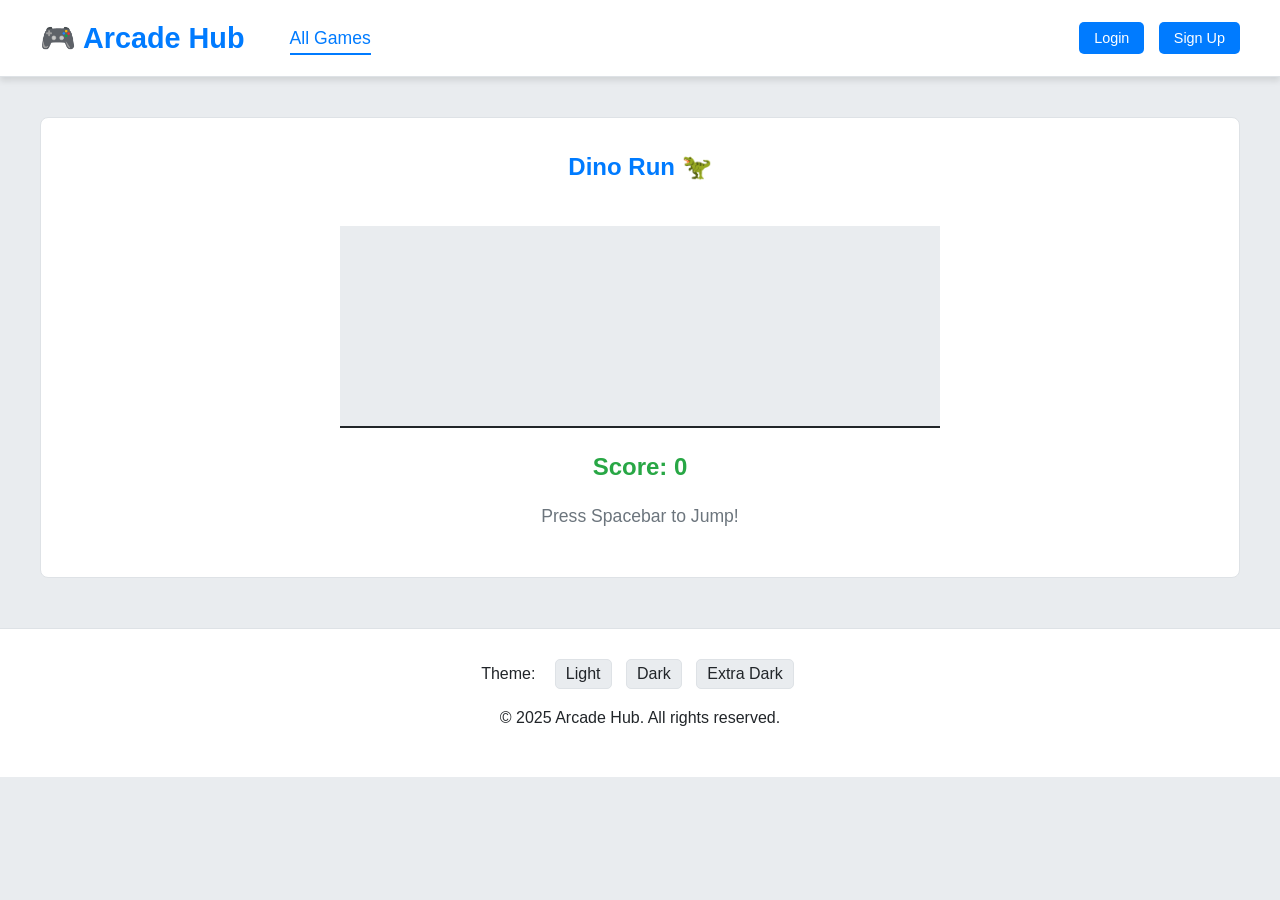
==== dino.html @ 9a7f0ec1 "Add files via upload Migrate to multi-page site with themes and new games" ====
<!DOCTYPE html>
<html lang="en">
<head>
    <meta charset="UTF-8">
    <meta name="viewport" content="width=device-width, initial-scale=1.0">
    <title>Dino Run - Arcade Hub 🕹️</title>
    <link rel="stylesheet" href="style.css">
</head>
<body>

    <header>
        <div class="header-content">
            <h1><a href="home.html">🎮 Arcade Hub</a></h1>
            <nav>
                <a href="home.html" class="nav-link active">All Games</a>
            </nav>
        </div>
        <div class="auth-buttons">
            <button onclick="openModal('login')">Login</button>
            <button onclick="openModal('signup')">Sign Up</button>
        </div>
    </header>

    <div class="container">
        <div class="game-wrapper">
            <h2>Dino Run 🦖</h2>
            <div id="dino-game">
                <div id="dino"></div>
                <div id="obstacle"></div>
            </div>
            <div id="dino-score">Score: 0</div>
            <p class="instruction">Press Spacebar to Jump!</p>
            <button class="btn" id="dino-restart-btn" style="display:none;">Play Again</button>
        </div>
    </div>

    <div id="accountModal" class="modal">
        </div>

    <footer>
        <div class="theme-switcher">
            <span>Theme:</span>
            <button class="btn btn-theme" onclick="setTheme('light')">Light</button>
            <button class="btn btn-theme" onclick="setTheme('dark')">Dark</button>
            <button class="btn btn-theme" onclick="setTheme('extra-dark')">Extra Dark</button>
        </div>
        <p>&copy; 2025 Arcade Hub. All rights reserved.</p>
    </footer>

    <script src="script.js"></script>

</body>
</html>
---- style.css ----
/* --- THEME DEFINITIONS --- */
:root {
    /* Light Theme (Default) */
    --primary-color: #007bff;
    --secondary-color: #28a745;
    --text-color: #212529;
    --bg-color: #e9ecef;
    --card-bg: #ffffff;
    --header-bg: #ffffff;
    --header-text: #007bff;
    --border-color: #dee2e6;
    --auth-btn-bg: #007bff;
    --auth-btn-text: #ffffff;
    --btn-secondary-bg: #6c757d;
}

[data-theme="dark"] {
    --primary-color: #0d6efd;
    --secondary-color: #198754;
    --text-color: #f8f9fa;
    --bg-color: #212529;
    --card-bg: #343a40;
    --header-bg: #343a40;
    --header-text: #ffffff;
    --border-color: #495057;
    --auth-btn-bg: #0d6efd;
    --auth-btn-text: #ffffff;
    --btn-secondary-bg: #6c757d;
}

[data-theme="extra-dark"] {
    --primary-color: #00aaff;
    --secondary-color: #32cd32;
    --text-color: #adb5bd;
    --bg-color: #0c0c0c;
    --card-bg: #1a1a1a;
    --header-bg: #1a1a1a;
    --header-text: #00aaff;
    --border-color: #333;
    --auth-btn-bg: #00aaff;
    --auth-btn-text: #212529;
    --btn-secondary-bg: #495057;
}

/* --- GENERAL STYLES --- */
body {
    font-family: -apple-system, BlinkMacSystemFont, "Segoe UI", Roboto, "Helvetica Neue", Arial, sans-serif;
    margin: 0;
    padding: 0;
    background-color: var(--bg-color);
    color: var(--text-color);
    line-height: 1.6;
    transition: background-color 0.3s, color 0.3s;
}

/* --- LOGIN PAGE STYLES (NEW) --- */
.login-page-body {
    display: flex;
    justify-content: center;
    align-items: center;
    min-height: 100vh;
}
.login-container {
    text-align: center;
}
.login-card {
    background-color: var(--card-bg);
    border: 1px solid var(--border-color);
    padding: 2rem 2.5rem;
    border-radius: 8px;
    box-shadow: 0 5px 15px rgba(0, 0, 0, 0.08);
    width: 100%;
    max-width: 400px;
}
.login-card h1 {
    color: var(--primary-color);
    margin-top: 0;
}
.login-card label {
    display: block;
    text-align: left;
    font-weight: bold;
    margin-top: 1rem;
    margin-bottom: 0.25rem;
}
.login-card input {
    width: 100%;
    padding: 10px;
    box-sizing: border-box; /* Important */
    border: 1px solid var(--border-color);
    border-radius: 4px;
    background: var(--bg-color);
    color: var(--text-color);
}
.btn-login {
    width: 100%;
    margin-top: 1.5rem;
    padding: 12px;
}
.guest-link {
    display: block;
    margin-top: 1.5rem;
    color: var(--primary-color);
    text-decoration: none;
    font-weight: bold;
}
.guest-link:hover {
    text-decoration: underline;
}
.theme-switcher-login {
    margin-top: 2rem;
}

/* --- HEADER & NAV BAR (SIMPLIFIED) --- */
header {
    background-color: var(--header-bg);
    color: var(--header-text);
    padding: 15px 40px;
    display: flex;
    justify-content: space-between;
    align-items: center;
    box-shadow: 0 4px 6px rgba(0, 0, 0, 0.1);
    border-bottom: 1px solid var(--border-color);
    transition: background-color 0.3s;
}
header .header-content { display: flex; align-items: center; }
header h1 { margin: 0; font-size: 1.8em; }
header h1 a { text-decoration: none; color: var(--header-text); }
header nav { margin-left: 30px; }
.nav-link {
    color: var(--text-color);
    text-decoration: none;
    font-size: 1.1em;
    margin: 0 15px;
    padding-bottom: 5px;
    border-bottom: 2px solid transparent;
}
.nav-link.active, .nav-link:hover {
    color: var(--primary-color);
    border-bottom-color: var(--primary-color);
}
.auth-buttons button {
    background-color: var(--auth-btn-bg);
    color: var(--auth-btn-text);
    border: none;
    padding: 8px 15px;
    border-radius: 5px;
    cursor: pointer;
    font-size: 0.9em;
    margin-left: 10px;
    transition: background-color 0.2s;
}
.auth-buttons button:hover { opacity: 0.85; }

/* --- BUTTON STYLES (General) --- */
.btn {
    background-color: var(--primary-color);
    color: white;
    border: none;
    padding: 10px 20px;
    border-radius: 5px;
    cursor: pointer;
    font-size: 1em;
    margin-top: 15px;
    transition: background-color 0.2s;
    text-decoration: none;
}
.btn:hover { background-color: #0056b3; }
.btn-play { text-align: center; display: block; }
#tictactoe-reset-btn, #rps-reset-btn { background-color: var(--btn-secondary-bg); }
#tictactoe-reset-btn:hover, #rps-reset-btn:hover { background-color: #5a6268; }
#memory-reset-btn { background-color: #ffc107; color: var(--text-color); }
#memory-reset-btn:hover { background-color: #e0a800; }

/* --- MAIN LAYOUT (GALLERY & GAME PAGES) --- */
.container {
    max-width: 1200px;
    margin: 40px auto;
    padding: 0 20px;
}
.game-grid {
    display: grid;
    grid-template-columns: repeat(auto-fit, minmax(320px, 1fr));
    gap: 30px;
    margin-top: 30px;
}
.game-card {
    background-color: var(--card-bg);
    border: 1px solid var(--border-color);
    border-radius: 8px;
    box-shadow: 0 5px 15px rgba(0, 0, 0, 0.08);
    padding: 25px;
    transition: all 0.3s;
}
.game-card:hover {
    transform: translateY(-3px);
    box-shadow: 0 8px 20px rgba(0, 0, 0, 0.15);
}
.game-card h3 {
    color: var(--primary-color);
    margin-top: 0;
    text-align: center;
    padding-bottom: 10px;
    border-bottom: 2px solid var(--border-color);
}

/* Wrapper for dedicated game pages */
.game-wrapper {
    background-color: var(--card-bg);
    border: 1px solid var(--border-color);
    border-radius: 8px;
    padding: 30px;
    display: flex;
    flex-direction: column;
    align-items: center;
}
.game-wrapper h2 { color: var(--primary-color); margin-top: 0; }
.instruction { font-size: 1.1em; color: var(--btn-secondary-bg); margin-top: 15px; }

/* --- GAME STYLES (ALL 5 GAMES) --- */

/* 1. TIC-TAC-TOE STYLES */
.tictactoe-container { display: flex; flex-direction: column; align-items: center; }
#tictactoe-status { font-size: 1.2em; font-weight: bold; margin-bottom: 15px; color: var(--secondary-color); }
.board { display: grid; grid-template-columns: repeat(3, 80px); grid-template-rows: repeat(3, 80px); gap: 5px; margin-bottom: 20px; }
.cell { background-color: var(--bg-color); border: 1px solid var(--border-color); display: flex; justify-content: center; align-items: center; font-size: 2.5em; font-weight: bold; cursor: pointer; user-select: none; }
.cell:hover:not(.x):not(.o) { background-color: #e9ecef; }
.cell.x { color: #dc3545; }
.cell.o { color: #007bff; }

/* 2. RPS STYLES */
.rps-container { text-align: center; }
.rps-score { font-size: 1.1em; margin: 15px 0; font-weight: bold; }
.rps-buttons .btn-icon { background: none; border: 2px solid var(--primary-color); color: var(--primary-color); padding: 10px 15px; font-size: 2em; margin: 5px; border-radius: 8px; transition: all 0.2s; }
.rps-buttons .btn-icon:hover { background-color: var(--primary-color); color: white; transform: scale(1.05); }
#rps-result { font-size: 1.2em; margin-top: 20px; min-height: 25px; font-weight: bold; }

/* 3. MEMORY GAME STYLES */
.memory-container { display: flex; flex-direction: column; align-items: center; }
#memory-board { display: grid; grid-template-columns: repeat(4, 1fr); gap: 10px; width: 100%; max-width: 380px; }
.memory-card { background-color: var(--primary-color); height: 80px; display: flex; justify-content: center; align-items: center; font-size: 2em; color: var(--primary-color); border-radius: 5px; cursor: pointer; transition: transform 0.3s; }
.memory-card.flipped { background-color: var(--card-bg); color: var(--text-color); }
.memory-card.matched { background-color: var(--secondary-color); color: white; cursor: default; }
#memory-status { margin-top: 15px; font-size: 1.1em; color: var(--secondary-color); }

/* 4. SNAKE GAME STYLES */
#snake-display { font-size: 1.5em; font-weight: bold; color: var(--secondary-color); margin-bottom: 15px; }
#snake-board { border: 5px solid var(--primary-color); background-color: var(--bg-color); }
#snake-start-btn { background-color: var(--secondary-color); }
#snake-start-btn:hover { background-color: #1f7c3d; }

/* 5. DINO RUN STYLES */
#dino-game {
    width: 600px;
    height: 200px;
    border-bottom: 2px solid var(--text-color);
    margin: 20px auto;
    position: relative;
    overflow: hidden;
    background: var(--bg-color);
}
#dino {
    width: 50px;
    height: 50px;
    font-size: 50px; 
    position: absolute;
    bottom: 0;
    left: 20px;
}
#obstacle {
    width: 30px;
    height: 60px;
    background-color: var(--secondary-color);
    position: absolute;
    bottom: 0;
    right: -30px; 
}
.dino-jump { animation: dino-jump 0.5s linear; }
.obstacle-animate { animation: obstacle-move 2s linear infinite; }
@keyframes dino-jump {
    0% { bottom: 0; }
    50% { bottom: 100px; }
    100% { bottom: 0; }
}
@keyframes obstacle-move {
    0% { right: -30px; }
    100% { right: 600px; }
}
#dino-score { font-size: 1.5em; font-weight: bold; color: var(--secondary-color); }
#dino-restart-btn { background-color: var(--btn-secondary-bg); }

/* --- MODAL (Account Pop-up) STYLES --- */
.modal {
    display: none; position: fixed; z-index: 1000; left: 0; top: 0; width: 100%; height: 100%; overflow: auto; background-color: rgba(0,0,0,0.4);
}
.modal-content {
    background-color: var(--card-bg); margin: 10% auto; padding: 30px; border: 1px solid var(--border-color); width: 80%; max-width: 400px; border-radius: 8px; box-shadow: 0 5px 15px rgba(0,0,0,0.3);
}
.close-btn { color: #aaa; float: right; font-size: 28px; font-weight: bold; }
.close-btn:hover, .close-btn:focus { color: var(--text-color); text-decoration: none; cursor: pointer; }
.modal-content input { width: 100%; padding: 10px; margin: 8px 0 15px 0; display: inline-block; border: 1px solid var(--border-color); box-sizing: border-box; border-radius: 4px; background: var(--bg-color); color: var(--text-color); }
.modal-content button { width: 100%; margin-top: 10px; }
.modal-content small { display: block; margin-top: 15px; text-align: center; color: var(--btn-secondary-bg); }

/* --- FOOTER STYLES --- */
footer {
    text-align: center;
    padding: 30px 20px;
    margin-top: 50px;
    background-color: var(--header-bg);
    color: var(--text-color);
    border-top: 1px solid var(--border-color);
    transition: background-color 0.3s;
}
.theme-switcher { margin-bottom: 15px; }
.theme-switcher span { margin-right: 10px; }
.btn-theme {
    background: var(--bg-color);
    color: var(--text-color);
    border: 1px solid var(--border-color);
    padding: 5px 10px;
    margin: 0 5px;
}
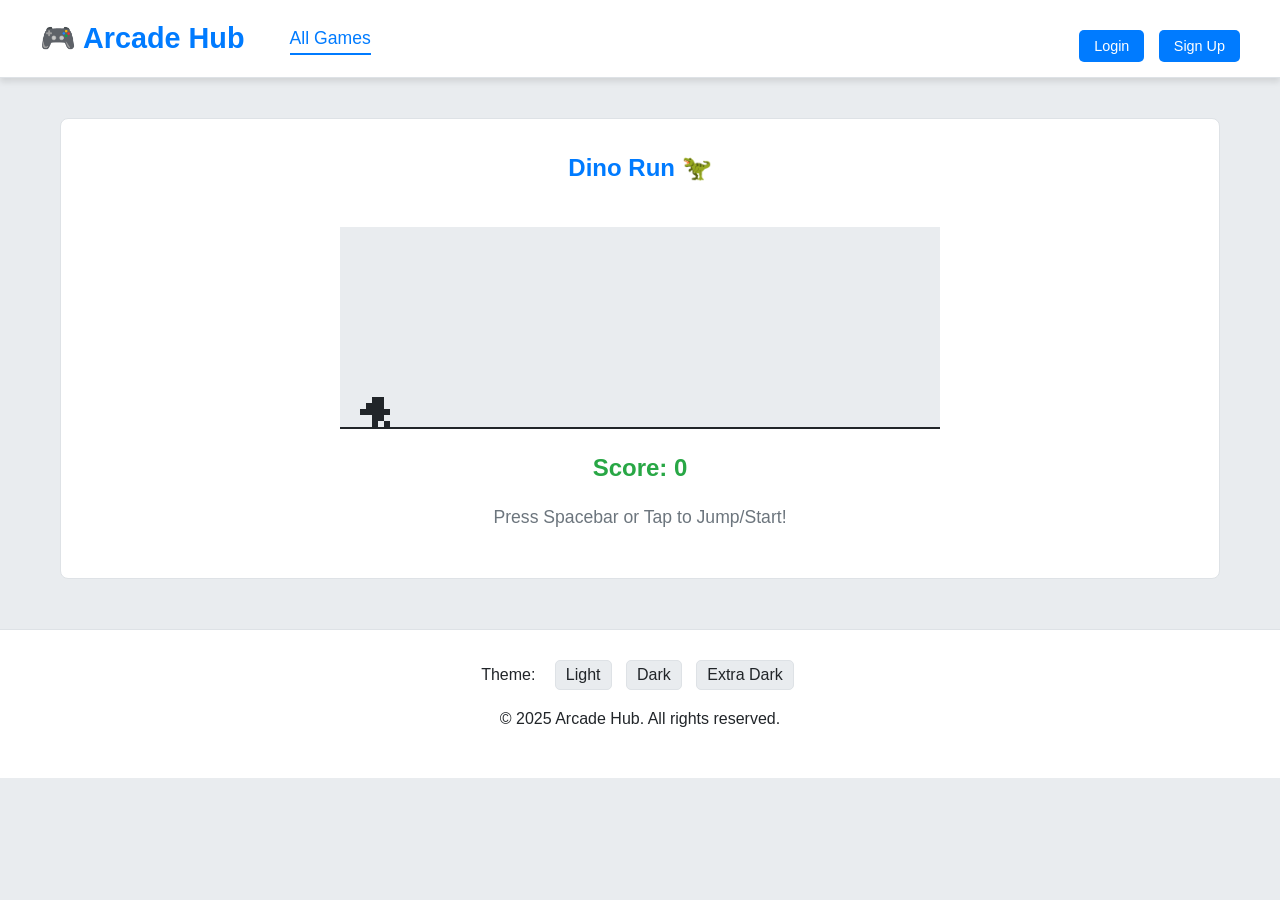
==== commit 4bf72da2: "Add files via upload" ====
--- a/dino.html
+++ b/dino.html
@@ -8,6 +8,7 @@
 </head>
 <body>
 
+    <!-- STANDARD HEADER -->
     <header>
         <div class="header-content">
             <h1><a href="home.html">🎮 Arcade Hub</a></h1>
@@ -16,27 +17,42 @@
             </nav>
         </div>
         <div class="auth-buttons">
-            <button onclick="openModal('login')">Login</button>
-            <button onclick="openModal('signup')">Sign Up</button>
+            <!-- Auth buttons dynamically loaded by script.js -->
         </div>
     </header>
 
+    <!-- MAIN CONTENT / GAME WRAPPER -->
     <div class="container">
         <div class="game-wrapper">
             <h2>Dino Run 🦖</h2>
             <div id="dino-game">
-                <div id="dino"></div>
+                <!-- Dino will be drawn here by JS using .dino-pixel divs -->
+                <div id="dino"></div> 
                 <div id="obstacle"></div>
             </div>
             <div id="dino-score">Score: 0</div>
-            <p class="instruction">Press Spacebar to Jump!</p>
+            <p class="instruction">Press Spacebar or Tap to Jump/Start!</p>
             <button class="btn" id="dino-restart-btn" style="display:none;">Play Again</button>
         </div>
     </div>
 
+    <!-- ACCOUNT MODAL (POPUP) -->
     <div id="accountModal" class="modal">
+        <div class="modal-content">
+            <span class="close-btn" onclick="closeModal()">&times;</span>
+            <h3 id="modal-title"></h3>
+            <form onsubmit="handleAccount(event)">
+                <label for="modal_username"><b>Username</b></label>
+                <input type="text" id="modal_username" placeholder="Enter Username" name="modal_username" required>
+                <label for="modal_psw"><b>Password</b></label>
+                <input type="password" id="modal_psw" placeholder="Enter Password" name="modal_psw" required>
+                <button type="submit" id="modal-submit-btn" class="btn"></button>
+            </form>
+            <small>*Note: This is a frontend demo. No data is stored.*</small>
         </div>
+    </div>
 
+    <!-- STANDARD FOOTER -->
     <footer>
         <div class="theme-switcher">
             <span>Theme:</span>
--- a/style.css
+++ b/style.css
@@ -53,7 +53,7 @@
     transition: background-color 0.3s, color 0.3s;
 }
 
-/* --- LOGIN PAGE STYLES (NEW) --- */
+/* --- LOGIN PAGE STYLES --- */
 .login-page-body {
     display: flex;
     justify-content: center;
@@ -62,6 +62,9 @@
 }
 .login-container {
     text-align: center;
+    width: 100%;
+    padding: 20px;
+    box-sizing: border-box;
 }
 .login-card {
     background-color: var(--card-bg);
@@ -71,6 +74,8 @@
     box-shadow: 0 5px 15px rgba(0, 0, 0, 0.08);
     width: 100%;
     max-width: 400px;
+    margin: 0 auto;
+    box-sizing: border-box;
 }
 .login-card h1 {
     color: var(--primary-color);
@@ -111,7 +116,7 @@
     margin-top: 2rem;
 }
 
-/* --- HEADER & NAV BAR (SIMPLIFIED) --- */
+/* --- HEADER & NAV BAR --- */
 header {
     background-color: var(--header-bg);
     color: var(--header-text);
@@ -122,6 +127,7 @@
     box-shadow: 0 4px 6px rgba(0, 0, 0, 0.1);
     border-bottom: 1px solid var(--border-color);
     transition: background-color 0.3s;
+    flex-wrap: wrap; /* Allow wrapping on mobile */
 }
 header .header-content { display: flex; align-items: center; }
 header h1 { margin: 0; font-size: 1.8em; }
@@ -164,9 +170,11 @@
     margin-top: 15px;
     transition: background-color 0.2s;
     text-decoration: none;
+    -webkit-tap-highlight-color: transparent; /* Remove tap flash on mobile */
 }
 .btn:hover { background-color: #0056b3; }
 .btn-play { text-align: center; display: block; }
+
 #tictactoe-reset-btn, #rps-reset-btn { background-color: var(--btn-secondary-bg); }
 #tictactoe-reset-btn:hover, #rps-reset-btn:hover { background-color: #5a6268; }
 #memory-reset-btn { background-color: #ffc107; color: var(--text-color); }
@@ -177,10 +185,11 @@
     max-width: 1200px;
     margin: 40px auto;
     padding: 0 20px;
+    box-sizing: border-box;
 }
 .game-grid {
     display: grid;
-    grid-template-columns: repeat(auto-fit, minmax(320px, 1fr));
+    grid-template-columns: repeat(auto-fit, minmax(300px, 1fr)); /* Min 300px */
     gap: 30px;
     margin-top: 30px;
 }
@@ -213,9 +222,10 @@
     display: flex;
     flex-direction: column;
     align-items: center;
+    box-sizing: border-box;
 }
 .game-wrapper h2 { color: var(--primary-color); margin-top: 0; }
-.instruction { font-size: 1.1em; color: var(--btn-secondary-bg); margin-top: 15px; }
+.instruction { font-size: 1.1em; color: var(--btn-secondary-bg); margin-top: 15px; text-align: center; }
 
 /* --- GAME STYLES (ALL 5 GAMES) --- */
 
@@ -233,25 +243,83 @@
 .rps-score { font-size: 1.1em; margin: 15px 0; font-weight: bold; }
 .rps-buttons .btn-icon { background: none; border: 2px solid var(--primary-color); color: var(--primary-color); padding: 10px 15px; font-size: 2em; margin: 5px; border-radius: 8px; transition: all 0.2s; }
 .rps-buttons .btn-icon:hover { background-color: var(--primary-color); color: white; transform: scale(1.05); }
-#rps-result { font-size: 1.2em; margin-top: 20px; min-height: 25px; font-weight: bold; }
+#rps-result { 
+    font-size: 1.2em; 
+    margin-top: 20px; 
+    min-height: 25px;
+    font-weight: bold; 
+    display: flex;
+    justify-content: center;
+    align-items: center;
+}
 
 /* 3. MEMORY GAME STYLES */
 .memory-container { display: flex; flex-direction: column; align-items: center; }
 #memory-board { display: grid; grid-template-columns: repeat(4, 1fr); gap: 10px; width: 100%; max-width: 380px; }
-.memory-card { background-color: var(--primary-color); height: 80px; display: flex; justify-content: center; align-items: center; font-size: 2em; color: var(--primary-color); border-radius: 5px; cursor: pointer; transition: transform 0.3s; }
+.memory-card { 
+    background-color: var(--primary-color); 
+    height: auto; 
+    aspect-ratio: 2 / 3; /* Width: 2, Height: 3 */
+    font-size: 1.5em; 
+    display: flex; 
+    justify-content: center; 
+    align-items: center; 
+    color: var(--primary-color); 
+    border-radius: 5px; 
+    cursor: pointer; 
+    transition: transform 0.3s; 
+}
 .memory-card.flipped { background-color: var(--card-bg); color: var(--text-color); }
 .memory-card.matched { background-color: var(--secondary-color); color: white; cursor: default; }
 #memory-status { margin-top: 15px; font-size: 1.1em; color: var(--secondary-color); }
 
 /* 4. SNAKE GAME STYLES */
 #snake-display { font-size: 1.5em; font-weight: bold; color: var(--secondary-color); margin-bottom: 15px; }
-#snake-board { border: 5px solid var(--primary-color); background-color: var(--bg-color); }
+#snake-board { 
+    border: 5px solid var(--primary-color); 
+    background-color: var(--bg-color); 
+    /* Make canvas responsive */
+    width: 100%;
+    height: auto;
+    max-width: 400px;
+}
 #snake-start-btn { background-color: var(--secondary-color); }
 #snake-start-btn:hover { background-color: #1f7c3d; }
 
-/* 5. DINO RUN STYLES */
+/* Snake controls styling */
+#snake-controls {
+    display: flex;
+    flex-direction: column;
+    align-items: center;
+    margin-top: 20px;
+    /* Hide on desktop, show on mobile */
+    display: none; 
+}
+.snake-controls-middle {
+    display: flex;
+    justify-content: space-between;
+    width: 200px;
+}
+.snake-control-btn {
+    font-size: 1.5em;
+    font-weight: bold;
+    width: 60px;
+    height: 60px;
+    padding: 0;
+    line-height: 60px;
+    text-align: center;
+    background-color: var(--btn-secondary-bg);
+    margin: 5px;
+}
+.snake-control-btn:hover {
+    background-color: #5a6268;
+}
+
+
+/* 5. DINO RUN STYLES (UPDATED) */
 #dino-game {
-    width: 600px;
+    width: 100%; /* Make game area responsive */
+    max-width: 600px; /* Set a max size */
     height: 200px;
     border-bottom: 2px solid var(--text-color);
     margin: 20px auto;
@@ -260,31 +328,40 @@
     background: var(--bg-color);
 }
 #dino {
-    width: 50px;
-    height: 50px;
-    font-size: 50px; 
+    width: 30px;  /* 5 pixels * 6px each */
+    height: 30px; /* 5 pixels * 6px each */
     position: absolute;
     bottom: 0;
     left: 20px;
-}
+    display: grid;
+    /* We will use a 5x5 grid for the pixel art Dino */
+    grid-template-rows: repeat(5, 6px); /* 30px / 5 = 6px per pixel */
+    grid-template-columns: repeat(5, 6px); /* 30px / 5 = 6px per pixel */
+}
+.dino-pixel {
+    width: 6px; /* Each pixel dot */
+    height: 6px; /* Each pixel dot */
+    background-color: var(--text-color); 
+}
+
 #obstacle {
-    width: 30px;
-    height: 60px;
+    width: 20px;  /* Decreased from 30px */
+    height: 40px; /* Decreased from 60px */
     background-color: var(--secondary-color);
     position: absolute;
     bottom: 0;
-    right: -30px; 
+    right: -20px; /* Match width */
 }
 .dino-jump { animation: dino-jump 0.5s linear; }
 .obstacle-animate { animation: obstacle-move 2s linear infinite; }
 @keyframes dino-jump {
     0% { bottom: 0; }
-    50% { bottom: 100px; }
+    50% { bottom: 80px; } /* Adjust jump height proportionally */
     100% { bottom: 0; }
 }
 @keyframes obstacle-move {
-    0% { right: -30px; }
-    100% { right: 600px; }
+    0% { right: -20px; } /* Match width */
+    100% { right: 105%; } /* Make animation responsive */
 }
 #dino-score { font-size: 1.5em; font-weight: bold; color: var(--secondary-color); }
 #dino-restart-btn { background-color: var(--btn-secondary-bg); }
@@ -320,4 +397,106 @@
     border: 1px solid var(--border-color);
     padding: 5px 10px;
     margin: 0 5px;
+}
+
+
+/* ======================================================= */
+/* --- RESPONSIVE MEDIA QUERIES --- */
+/* ======================================================= */
+
+@media (max-width: 768px) {
+    
+    /* --- General Layout --- */
+    .container {
+        margin-top: 20px;
+        padding: 0 15px;
+    }
+
+    .game-grid {
+        grid-template-columns: 1fr; /* Stack cards */
+        gap: 20px;
+    }
+
+    .game-wrapper {
+        padding: 20px 15px;
+    }
+
+    /* --- Header --- */
+    header {
+        flex-direction: column; /* Stack logo and auth buttons */
+        padding: 15px 20px;
+    }
+    header .header-content {
+        margin-bottom: 15px;
+        flex-direction: column;
+    }
+    header h1 {
+        font-size: 1.5em;
+    }
+    header nav {
+        margin-left: 0;
+        margin-top: 10px;
+    }
+    .nav-link {
+        font-size: 1em;
+        margin: 0 10px;
+    }
+    .auth-buttons {
+        width: 100%;
+        display: flex;
+        justify-content: space-around;
+    }
+    .auth-buttons button {
+        width: 48%;
+        margin: 0;
+    }
+    
+    /* --- Login Page --- */
+    .login-card {
+        padding: 1.5rem;
+        width: 90%;
+    }
+
+    /* --- Modal --- */
+    .modal-content {
+        width: 90%;
+        margin: 20% auto;
+        padding: 20px;
+    }
+
+    /* --- Game Specific Tweaks --- */
+    .board { /* Tic-Tac-Toe */
+        grid-template-columns: repeat(3, 70px);
+        grid-template-rows: repeat(3, 70px);
+    }
+    
+    #memory-board {
+        gap: 8px;
+    }
+    .memory-card {
+        font-size: 1.2em;
+    }
+
+    /* Dino game animation still moves based on fixed width
+       but the container itself is responsive */
+    #dino-game {
+        height: 150px; /* Slightly shorter on mobile */
+    }
+    #dino {
+        transform: scale(0.8); /* Make dino smaller */
+        transform-origin: bottom left;
+    }
+    #obstacle {
+        transform: scale(0.8); /* Make obstacle smaller */
+        transform-origin: bottom left;
+    }
+    
+    .instruction {
+        font-size: 1em;
+    }
+
+    /* Show snake controls only on mobile */
+    #snake-controls {
+        display: flex;
+    }
 }
